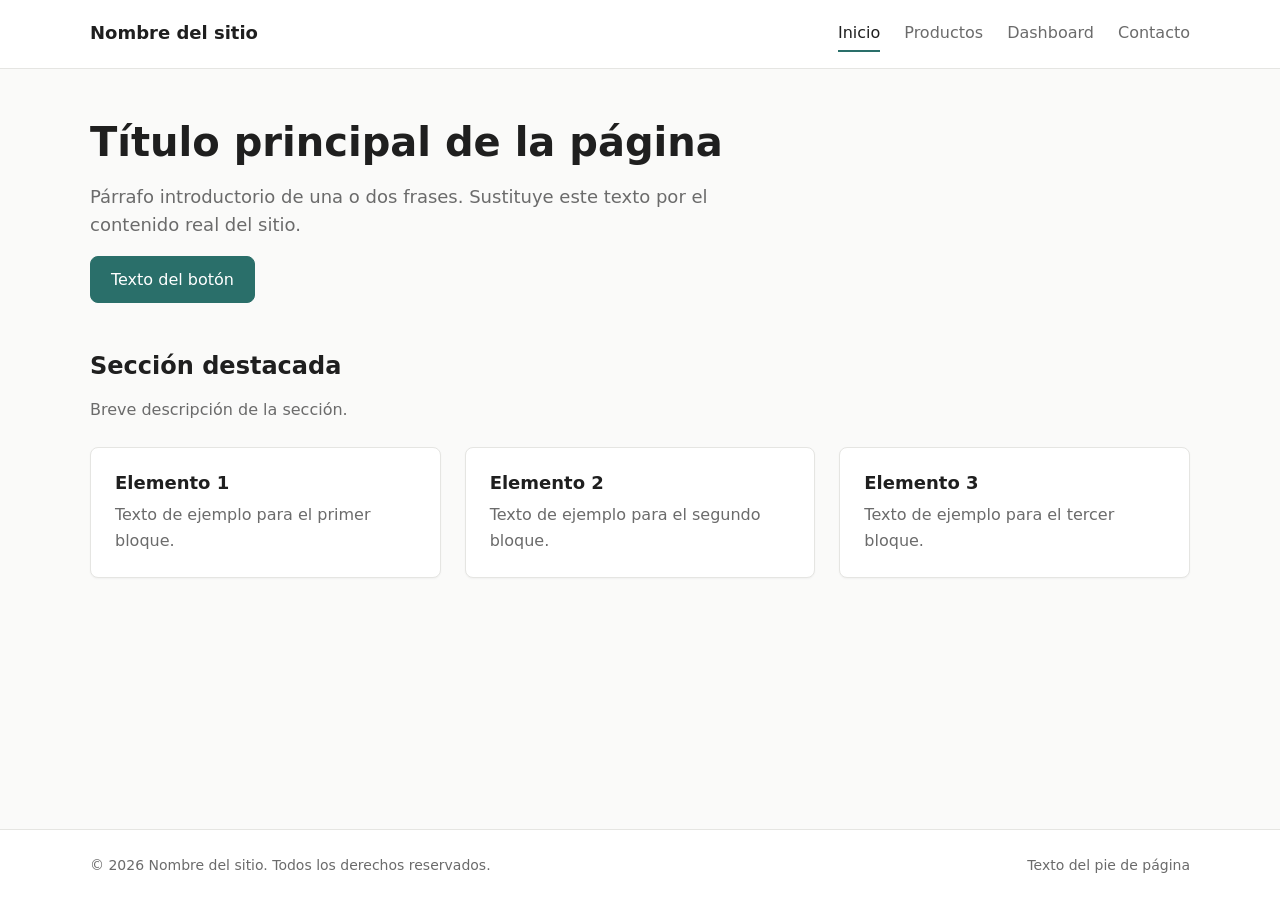
==== index.html @ 30e9b251 "Plantilla inicial generada por IA" ====
<!DOCTYPE html>
<html lang="es">
<head>
  <meta charset="UTF-8">
  <meta name="viewport" content="width=device-width, initial-scale=1.0">
  <title>Inicio | Nombre del sitio</title>
  <link rel="stylesheet" href="styles.css">
</head>
<body>
  <a class="skip-link" href="#main-content">Saltar al contenido</a>

  <header class="site-header">
    <div class="container">
      <a class="site-logo" href="index.html">Nombre del sitio</a>

      <nav class="site-nav" aria-label="Navegación principal">
        <ul>
          <li><a href="index.html" aria-current="page">Inicio</a></li>
          <li><a href="products.html">Productos</a></li>
          <li><a href="dashboard.html">Dashboard</a></li>
          <li><a href="contact.html">Contacto</a></li>
        </ul>
      </nav>
    </div>
  </header>

  <main id="main-content" class="container">
    <section class="intro">
      <h1>Título principal de la página</h1>
      <p>Párrafo introductorio de una o dos frases. Sustituye este texto por el contenido real del sitio.</p>
      <a class="button" href="products.html">Texto del botón</a>
    </section>

    <section aria-labelledby="highlights-title">
      <div class="section-heading">
        <h2 id="highlights-title">Sección destacada</h2>
        <p>Breve descripción de la sección.</p>
      </div>

      <ul class="card-grid">
        <li>
          <article class="card">
            <h3>Elemento 1</h3>
            <p>Texto de ejemplo para el primer bloque.</p>
          </article>
        </li>
        <li>
          <article class="card">
            <h3>Elemento 2</h3>
            <p>Texto de ejemplo para el segundo bloque.</p>
          </article>
        </li>
        <li>
          <article class="card">
            <h3>Elemento 3</h3>
            <p>Texto de ejemplo para el tercer bloque.</p>
          </article>
        </li>
      </ul>
    </section>
  </main>

  <footer class="site-footer">
    <div class="container">
      <p>&copy; 2026 Nombre del sitio. Todos los derechos reservados.</p>
      <p>Texto del pie de página</p>
    </div>
  </footer>
</body>
</html>
---- styles.css ----
/* =========================================================
   styles.css: shared styles for every page
   Minimalist template: neutral palette, one accent color,
   system font stack, mobile-first layout.
   ========================================================= */

/* ---------- 1. Design tokens ---------- */
:root {
  /* Colors */
  --color-bg: #fafaf9;
  --color-surface: #ffffff;
  --color-text: #1f1f1f;
  --color-text-muted: #6b6b6b;
  --color-border: #e5e5e2;
  --color-placeholder: #f2f2f0;
  --color-accent: #2a6f6a;
  --color-accent-hover: #1f5652;

  /* Typography */
  --font-family-base: system-ui, -apple-system, "Segoe UI", Roboto, "Helvetica Neue", Arial, sans-serif;
  --font-size-base: 1rem;
  --line-height-base: 1.6;

  /* Spacing scale */
  --space-xs: 0.5rem;
  --space-sm: 1rem;
  --space-md: 1.5rem;
  --space-lg: 3rem;

  /* Shape and layout */
  --radius: 8px;
  --max-width: 1100px;
  --shadow-soft: 0 1px 2px rgba(0, 0, 0, 0.04);
}

/* ---------- 2. Base ---------- */
*,
*::before,
*::after {
  box-sizing: border-box;
}

body {
  margin: 0;
  min-height: 100vh;
  display: flex;
  flex-direction: column;
  font-family: var(--font-family-base);
  font-size: var(--font-size-base);
  line-height: var(--line-height-base);
  color: var(--color-text);
  background-color: var(--color-bg);
}

img {
  display: block;
  max-width: 100%;
}

h1,
h2,
h3 {
  margin: 0 0 var(--space-sm);
  line-height: 1.25;
  font-weight: 600;
}

h1 {
  font-size: clamp(1.8rem, 4vw, 2.5rem);
}

h2 {
  font-size: 1.5rem;
}

h3 {
  font-size: 1.125rem;
}

p {
  margin: 0 0 var(--space-sm);
}

a {
  color: var(--color-accent);
  text-decoration: none;
}

a:hover {
  color: var(--color-accent-hover);
  text-decoration: underline;
}

:focus-visible {
  outline: 2px solid var(--color-accent);
  outline-offset: 2px;
}

.container {
  width: min(100% - 2rem, var(--max-width));
  margin-inline: auto;
}

/* ---------- 3. Skip link ---------- */
.skip-link {
  position: absolute;
  top: -100px;
  left: var(--space-sm);
  z-index: 10;
  padding: var(--space-xs) var(--space-sm);
  background-color: var(--color-surface);
  border: 1px solid var(--color-border);
  border-radius: var(--radius);
}

.skip-link:focus {
  top: var(--space-sm);
}

/* ---------- 4. Header and navigation ---------- */
.site-header {
  background-color: var(--color-surface);
  border-bottom: 1px solid var(--color-border);
}

.site-header .container {
  display: flex;
  flex-wrap: wrap;
  align-items: center;
  justify-content: space-between;
  gap: var(--space-sm);
  padding-block: var(--space-sm);
}

.site-logo {
  font-size: 1.125rem;
  font-weight: 700;
  color: var(--color-text);
}

.site-logo:hover {
  color: var(--color-text);
  text-decoration: none;
}

.site-nav ul {
  display: flex;
  flex-wrap: wrap;
  gap: var(--space-xs) var(--space-md);
  margin: 0;
  padding: 0;
  list-style: none;
}

.site-nav a {
  display: inline-block;
  padding-block: 0.25rem;
  color: var(--color-text-muted);
  border-bottom: 2px solid transparent;
}

.site-nav a:hover {
  color: var(--color-text);
  text-decoration: none;
}

.site-nav a[aria-current="page"] {
  color: var(--color-text);
  border-bottom-color: var(--color-accent);
}

/* ---------- 5. Layout helpers ---------- */
main {
  flex: 1;
  padding-block: var(--space-lg);
}

main > * + * {
  margin-top: var(--space-lg);
}

.intro {
  max-width: 640px;
}

.intro p {
  font-size: 1.125rem;
  color: var(--color-text-muted);
}

.section-heading {
  margin-bottom: var(--space-md);
}

.section-heading p {
  margin: 0;
  color: var(--color-text-muted);
}

.two-column {
  display: grid;
  gap: var(--space-lg);
}

@media (min-width: 800px) {
  .two-column {
    grid-template-columns: 1fr 1.5fr;
  }
}

/* ---------- 6. Buttons ---------- */
.button {
  display: inline-block;
  padding: 0.6rem 1.25rem;
  font: inherit;
  font-weight: 500;
  color: #ffffff;
  background-color: var(--color-accent);
  border: 1px solid var(--color-accent);
  border-radius: var(--radius);
  cursor: pointer;
}

.button:hover {
  color: #ffffff;
  background-color: var(--color-accent-hover);
  border-color: var(--color-accent-hover);
  text-decoration: none;
}

/* ---------- 7. Cards and product grid ---------- */
.card-grid {
  display: grid;
  gap: var(--space-md);
  grid-template-columns: repeat(auto-fit, minmax(240px, 1fr));
  margin: 0;
  padding: 0;
  list-style: none;
}

.card {
  height: 100%;
  padding: var(--space-md);
  background-color: var(--color-surface);
  border: 1px solid var(--color-border);
  border-radius: var(--radius);
  box-shadow: var(--shadow-soft);
}

.card h3 {
  margin-bottom: var(--space-xs);
}

.card p {
  margin-bottom: 0;
  color: var(--color-text-muted);
}

.card .price {
  margin-top: var(--space-xs);
  font-weight: 600;
  color: var(--color-text);
}

.image-placeholder {
  display: grid;
  place-items: center;
  aspect-ratio: 4 / 3;
  margin-bottom: var(--space-sm);
  background-color: var(--color-placeholder);
  border: 1px dashed var(--color-border);
  border-radius: var(--radius);
  color: var(--color-text-muted);
  font-size: 0.875rem;
}

/* ---------- 8. Forms ---------- */
.form {
  display: grid;
  gap: var(--space-sm);
  max-width: 560px;
}

.form-field {
  display: grid;
  gap: 0.35rem;
}

.form-field label {
  font-weight: 500;
}

.form-control {
  width: 100%;
  padding: 0.6rem 0.75rem;
  font: inherit;
  color: var(--color-text);
  background-color: var(--color-surface);
  border: 1px solid var(--color-border);
  border-radius: var(--radius);
}

textarea.form-control {
  min-height: 140px;
  resize: vertical;
}

.form .button {
  justify-self: start;
}

/* ---------- 9. Dashboard ---------- */
.dashboard-filters {
  display: flex;
  flex-wrap: wrap;
  align-items: flex-end;
  gap: var(--space-sm);
  margin-top: var(--space-md);
}

.dashboard-filters .form-field {
  flex: 1 1 200px;
  min-width: 200px;
}

.stat-grid {
  display: grid;
  gap: var(--space-md);
  grid-template-columns: repeat(auto-fit, minmax(180px, 1fr));
}

.stat-card {
  padding: var(--space-md);
  background-color: var(--color-surface);
  border: 1px solid var(--color-border);
  border-radius: var(--radius);
  box-shadow: var(--shadow-soft);
}

.stat-label {
  margin: 0 0 var(--space-xs);
  font-size: 0.875rem;
  color: var(--color-text-muted);
}

.stat-value {
  margin: 0;
  font-size: 2rem;
  font-weight: 600;
  line-height: 1.2;
}

.chart-grid {
  display: grid;
  gap: var(--space-md);
  grid-template-columns: 1fr;
}

@media (min-width: 800px) {
  .chart-grid {
    grid-template-columns: repeat(2, 1fr);
  }

  .chart-card--wide {
    grid-column: 1 / -1;
  }
}

.chart-card {
  min-width: 0;
  padding: var(--space-md);
  background-color: var(--color-surface);
  border: 1px solid var(--color-border);
  border-radius: var(--radius);
  box-shadow: var(--shadow-soft);
}

.chart-card h2 {
  margin-bottom: 0.25rem;
  font-size: 1.125rem;
}

.chart-card__description {
  margin-bottom: var(--space-sm);
  font-size: 0.875rem;
  color: var(--color-text-muted);
}

.chart-container {
  min-height: 300px;
}

/* Placeholder box. Highcharts replaces the container content, so this can be removed later. */
.chart-placeholder {
  display: flex;
  align-items: center;
  justify-content: center;
  min-height: 300px;
  margin: 0;
  padding: var(--space-sm);
  text-align: center;
  background-color: var(--color-placeholder);
  border: 1px dashed var(--color-border);
  border-radius: var(--radius);
  color: var(--color-text-muted);
}

/* ---------- 10. Footer ---------- */
.site-footer {
  background-color: var(--color-surface);
  border-top: 1px solid var(--color-border);
  font-size: 0.875rem;
  color: var(--color-text-muted);
}

.site-footer .container {
  display: flex;
  flex-wrap: wrap;
  justify-content: space-between;
  gap: var(--space-xs) var(--space-md);
  padding-block: var(--space-md);
}

.site-footer p {
  margin: 0;
}

/* ---------- 11. Responsive adjustments ---------- */
@media (max-width: 599px) {
  main {
    padding-block: var(--space-md);
  }

  main > * + * {
    margin-top: var(--space-md);
  }

  .site-header .container {
    flex-direction: column;
    align-items: flex-start;
  }

  .site-nav ul {
    gap: var(--space-xs) var(--space-sm);
  }
}
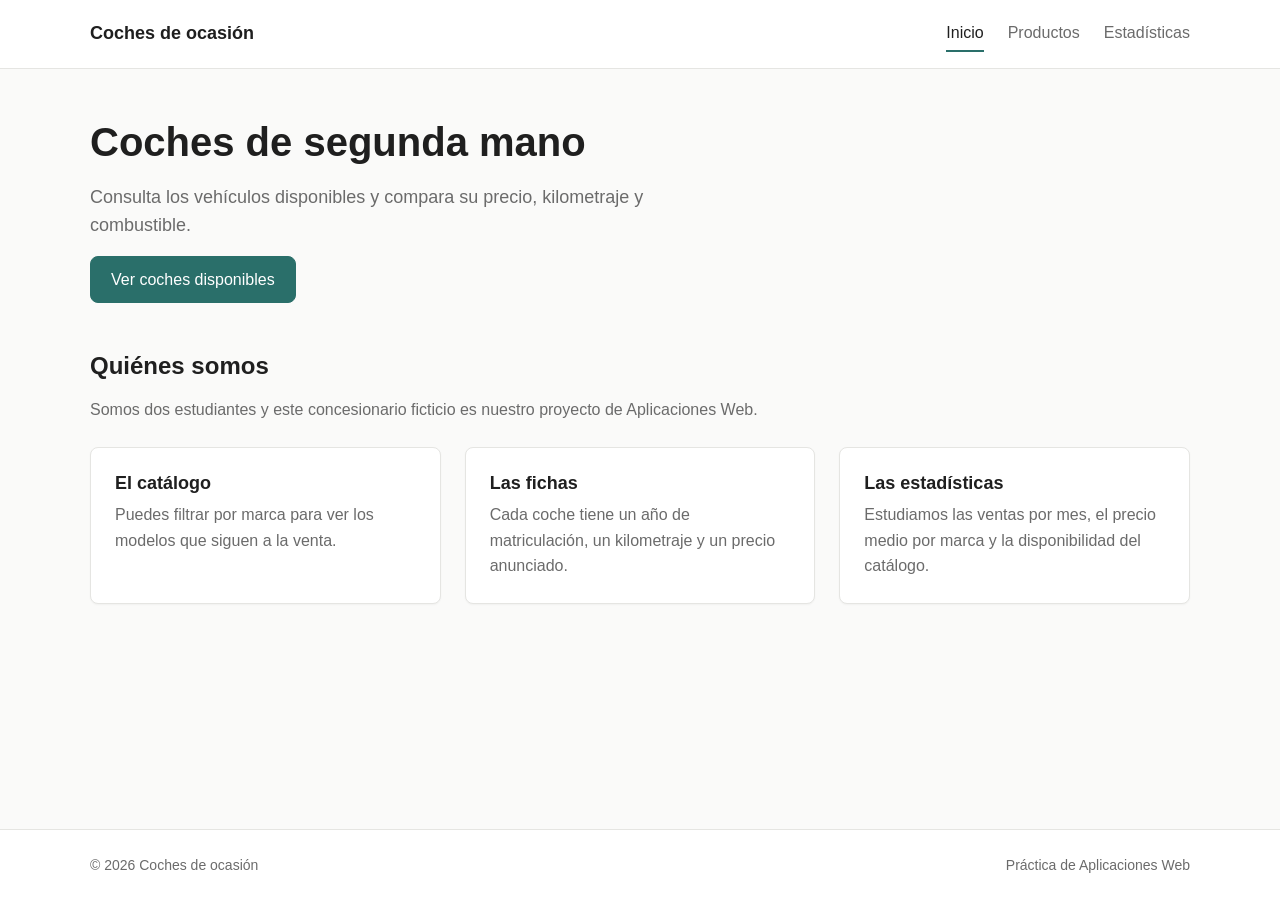
==== commit 038f810d: "Primer commit integrando funcionlaidades con las plantillas" ====
--- a/index.html
+++ b/index.html
@@ -1,24 +1,23 @@
 <!DOCTYPE html>
-<html lang="es">
+<html>
 <head>
   <meta charset="UTF-8">
   <meta name="viewport" content="width=device-width, initial-scale=1.0">
-  <title>Inicio | Nombre del sitio</title>
-  <link rel="stylesheet" href="styles.css">
+  <title>Inicio | Coches de ocasión</title>
+  <link rel="stylesheet" href="estilos.css">
 </head>
 <body>
   <a class="skip-link" href="#main-content">Saltar al contenido</a>
 
   <header class="site-header">
     <div class="container">
-      <a class="site-logo" href="index.html">Nombre del sitio</a>
+      <a class="site-logo" href="index.html">Coches de ocasión</a>
 
       <nav class="site-nav" aria-label="Navegación principal">
         <ul>
-          <li><a href="index.html" aria-current="page">Inicio</a></li>
-          <li><a href="products.html">Productos</a></li>
-          <li><a href="dashboard.html">Dashboard</a></li>
-          <li><a href="contact.html">Contacto</a></li>
+          <li><a href="index.html" class="actual" aria-label="Inicio, página actual">Inicio</a></li>
+          <li><a href="productos.html">Productos</a></li>
+          <li><a href="estadisticas.html">Estadísticas</a></li>
         </ul>
       </nav>
     </div>
@@ -26,34 +25,34 @@
 
   <main id="main-content" class="container">
     <section class="intro">
-      <h1>Título principal de la página</h1>
-      <p>Párrafo introductorio de una o dos frases. Sustituye este texto por el contenido real del sitio.</p>
-      <a class="button" href="products.html">Texto del botón</a>
+      <h1>Coches de segunda mano</h1>
+      <p>Consulta los vehículos disponibles y compara su precio, kilometraje y combustible.</p>
+      <a class="button" href="productos.html">Ver coches disponibles</a>
     </section>
 
     <section aria-labelledby="highlights-title">
       <div class="section-heading">
-        <h2 id="highlights-title">Sección destacada</h2>
-        <p>Breve descripción de la sección.</p>
+        <h2 id="highlights-title">Quiénes somos</h2>
+        <p>Somos dos estudiantes y este concesionario ficticio es nuestro proyecto de Aplicaciones Web.</p>
       </div>
 
       <ul class="card-grid">
         <li>
           <article class="card">
-            <h3>Elemento 1</h3>
-            <p>Texto de ejemplo para el primer bloque.</p>
+            <h3>El catálogo</h3>
+            <p>Puedes filtrar por marca para ver los modelos que siguen a la venta.</p>
           </article>
         </li>
         <li>
           <article class="card">
-            <h3>Elemento 2</h3>
-            <p>Texto de ejemplo para el segundo bloque.</p>
+            <h3>Las fichas</h3>
+            <p>Cada coche tiene un año de matriculación, un kilometraje y un precio anunciado.</p>
           </article>
         </li>
         <li>
           <article class="card">
-            <h3>Elemento 3</h3>
-            <p>Texto de ejemplo para el tercer bloque.</p>
+            <h3>Las estadísticas</h3>
+            <p>Estudiamos las ventas por mes, el precio medio por marca y la disponibilidad del catálogo.</p>
           </article>
         </li>
       </ul>
@@ -62,8 +61,8 @@
 
   <footer class="site-footer">
     <div class="container">
-      <p>&copy; 2026 Nombre del sitio. Todos los derechos reservados.</p>
-      <p>Texto del pie de página</p>
+      <p>&copy; 2026 Coches de ocasión</p>
+      <p>Práctica de Aplicaciones Web</p>
     </div>
   </footer>
 </body>
--- a/estilos.css
+++ b/estilos.css
@@ -0,0 +1,380 @@
+/* Estilos comunes de las tres páginas */
+*,
+*::before,
+*::after {
+  box-sizing: border-box;
+}
+
+body {
+  margin: 0;
+  min-height: 100vh;
+  display: flex;
+  flex-direction: column;
+  font-family: "Segoe UI", Arial, sans-serif;
+  font-size: 1rem;
+  line-height: 1.6;
+  color: #1f1f1f;
+  background-color: #fafaf9;
+}
+
+img {
+  display: block;
+  max-width: 100%;
+}
+
+h1,
+h2,
+h3 {
+  margin: 0 0 1rem;
+  line-height: 1.25;
+  font-weight: 600;
+}
+
+h1 {
+  font-size: 2.5rem;
+}
+
+h2 {
+  font-size: 1.5rem;
+}
+
+h3 {
+  font-size: 1.125rem;
+}
+
+p {
+  margin: 0 0 1rem;
+}
+
+a {
+  color: #2a6f6a;
+  text-decoration: none;
+}
+
+a:hover {
+  color: #1f5652;
+  text-decoration: underline;
+}
+
+:focus {
+  outline: 2px solid #2a6f6a;
+}
+
+.container {
+  width: 92%;
+  max-width: 1100px;
+  margin: 0 auto;
+}
+
+/* ---------- 3. Skip link ---------- */
+.skip-link {
+  position: absolute;
+  top: -100px;
+  left: 1rem;
+  z-index: 10;
+  padding: 0.5rem 1rem;
+  background-color: #ffffff;
+  border: 1px solid #e5e5e2;
+  border-radius: 8px;
+}
+
+.skip-link:focus {
+  top: 1rem;
+}
+
+/* ---------- 4. Header and navigation ---------- */
+.site-header {
+  background-color: #ffffff;
+  border-bottom: 1px solid #e5e5e2;
+}
+
+.site-header .container {
+  display: flex;
+  flex-wrap: wrap;
+  align-items: center;
+  justify-content: space-between;
+  gap: 1rem;
+  padding-top: 1rem;
+  padding-bottom: 1rem;
+}
+
+.site-logo {
+  font-size: 1.125rem;
+  font-weight: 700;
+  color: #1f1f1f;
+}
+
+.site-logo:hover {
+  color: #1f1f1f;
+  text-decoration: none;
+}
+
+.site-nav ul {
+  display: flex;
+  flex-wrap: wrap;
+  gap: 0.5rem 1.5rem;
+  margin: 0;
+  padding: 0;
+  list-style-type: none;
+}
+
+.site-nav a {
+  display: inline-block;
+  padding-top: 0.25rem;
+  padding-bottom: 0.25rem;
+  color: #6b6b6b;
+  border-bottom: 2px solid transparent;
+}
+
+.site-nav a:hover {
+  color: #1f1f1f;
+  text-decoration: none;
+}
+
+.site-nav a.actual {
+  color: #1f1f1f;
+  border-bottom-color: #2a6f6a;
+}
+
+/* ---------- 5. Layout helpers ---------- */
+main {
+  flex: 1;
+  padding-top: 3rem;
+  padding-bottom: 3rem;
+}
+
+main > * + * {
+  margin-top: 3rem;
+}
+
+.intro {
+  max-width: 640px;
+}
+
+.intro p {
+  font-size: 1.125rem;
+  color: #6b6b6b;
+}
+
+.section-heading {
+  margin-bottom: 1.5rem;
+}
+
+.section-heading p {
+  margin: 0;
+  color: #6b6b6b;
+}
+
+/* ---------- 6. Buttons ---------- */
+.button {
+  display: inline-block;
+  padding: 0.6rem 1.25rem;
+  font-family: Arial, sans-serif;
+  font-size: 1rem;
+  font-weight: 500;
+  color: #ffffff;
+  background-color: #2a6f6a;
+  border: 1px solid #2a6f6a;
+  border-radius: 8px;
+}
+
+.button:hover {
+  color: #ffffff;
+  background-color: #1f5652;
+  border-color: #1f5652;
+  text-decoration: none;
+}
+
+/* ---------- 7. Cards and product grid ---------- */
+.card-grid {
+  display: grid;
+  gap: 1.5rem;
+  grid-template-columns: repeat(auto-fit, minmax(240px, 1fr));
+  margin: 0;
+  padding: 0;
+  list-style-type: none;
+}
+
+.card {
+  height: 100%;
+  padding: 1.5rem;
+  background-color: #ffffff;
+  border: 1px solid #e5e5e2;
+  border-radius: 8px;
+  box-shadow: 0 1px 2px rgba(0, 0, 0, 0.04);
+}
+
+.card h3 {
+  margin-bottom: 0.5rem;
+}
+
+.card p {
+  margin-bottom: 0;
+  color: #6b6b6b;
+}
+
+.card .price {
+  margin-top: 0.5rem;
+  font-weight: 600;
+  color: #1f1f1f;
+}
+
+/* ---------- 8. Forms ---------- */
+.form {
+  display: grid;
+  gap: 1rem;
+  max-width: 560px;
+}
+
+.form-field {
+  display: grid;
+  gap: 0.35rem;
+}
+
+.form-field label {
+  font-weight: 500;
+}
+
+.form-control {
+  width: 100%;
+  padding: 0.6rem 0.75rem;
+  font-family: Arial, sans-serif;
+  font-size: 1rem;
+  color: #1f1f1f;
+  background-color: #ffffff;
+  border: 1px solid #e5e5e2;
+  border-radius: 8px;
+}
+
+/* Dashboard */
+.stat-grid {
+  display: grid;
+  gap: 1.5rem;
+  grid-template-columns: repeat(auto-fit, minmax(180px, 1fr));
+}
+
+.stat-card {
+  padding: 1.5rem;
+  background-color: #ffffff;
+  border: 1px solid #e5e5e2;
+  border-radius: 8px;
+  box-shadow: 0 1px 2px rgba(0, 0, 0, 0.04);
+}
+
+.stat-label {
+  margin: 0 0 0.5rem;
+  font-size: 0.875rem;
+  color: #6b6b6b;
+}
+
+.stat-value {
+  margin: 0;
+  font-size: 2rem;
+  font-weight: 600;
+  line-height: 1.2;
+}
+
+.chart-grid {
+  display: grid;
+  gap: 1.5rem;
+  grid-template-columns: 1fr;
+}
+
+@media (min-width: 800px) {
+  .chart-grid {
+    grid-template-columns: repeat(2, 1fr);
+  }
+
+  .chart-card--wide {
+    grid-column: 1 / -1;
+  }
+}
+
+.chart-card {
+  min-width: 0;
+  padding: 1.5rem;
+  background-color: #ffffff;
+  border: 1px solid #e5e5e2;
+  border-radius: 8px;
+  box-shadow: 0 1px 2px rgba(0, 0, 0, 0.04);
+}
+
+.chart-card h2 {
+  margin-bottom: 0.25rem;
+  font-size: 1.125rem;
+}
+
+.chart-card__description {
+  margin-bottom: 1rem;
+  font-size: 0.875rem;
+  color: #6b6b6b;
+}
+
+.chart-container {
+  min-height: 300px;
+}
+
+/* Placeholder box. Highcharts replaces the container content, so this can be removed later. */
+.chart-placeholder {
+  display: flex;
+  align-items: center;
+  justify-content: center;
+  min-height: 300px;
+  margin: 0;
+  padding: 1rem;
+  text-align: center;
+  background-color: #f2f2f0;
+  border: 1px dashed #e5e5e2;
+  border-radius: 8px;
+  color: #6b6b6b;
+}
+
+/* ---------- 10. Footer ---------- */
+.site-footer {
+  background-color: #ffffff;
+  border-top: 1px solid #e5e5e2;
+  font-size: 0.875rem;
+  color: #6b6b6b;
+}
+
+.site-footer .container {
+  display: flex;
+  flex-wrap: wrap;
+  justify-content: space-between;
+  gap: 0.5rem 1.5rem;
+  padding-top: 1.5rem;
+  padding-bottom: 1.5rem;
+}
+
+.site-footer p {
+  margin: 0;
+}
+
+/* ---------- 11. Responsive adjustments ---------- */
+@media (max-width: 599px) {
+  h1 {
+    font-size: 1.8rem;
+  }
+
+  main {
+    padding-top: 1.5rem;
+    padding-bottom: 1.5rem;
+  }
+
+  main > * + * {
+    margin-top: 1.5rem;
+  }
+
+  .site-header .container {
+    flex-direction: column;
+    align-items: flex-start;
+  }
+
+  .site-nav ul {
+    gap: 0.5rem 1rem;
+  }
+}
+
+#estado-catalogo {
+  margin: 1rem 0;
+}
